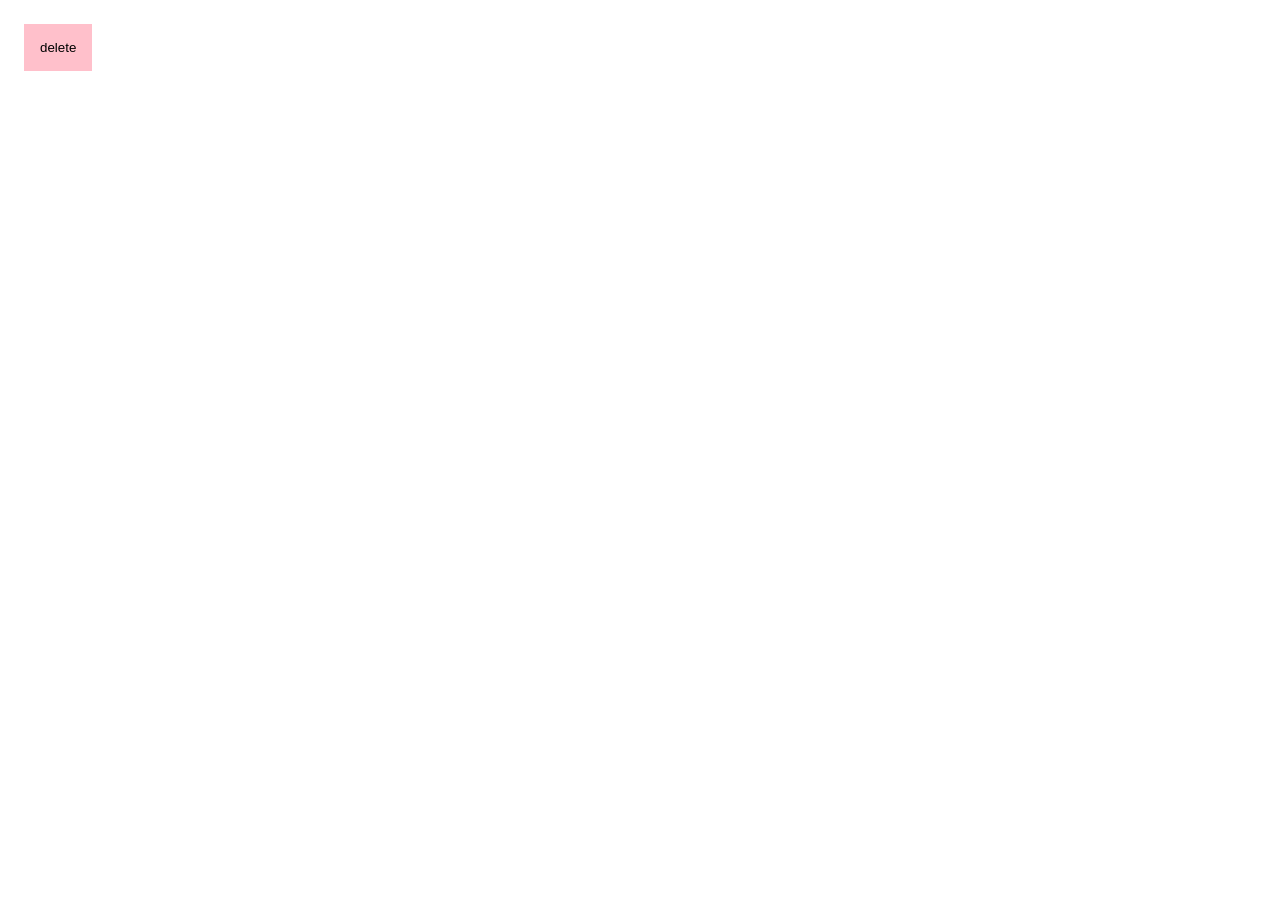
==== DOM/index.html @ d3e554fc "two more questions" ====
<!DOCTYPE html>
<html lang="en">
<head>
    <meta charset="UTF-8">
    <meta name="viewport" content="width=device-width, initial-scale=1.0">
    <title>Document</title>
    <link rel="stylesheet" href="style.css">
</head>
<body>
    <main>
<div></div>
    </main>
    <script src="script.js"></script>
</body>
</html>
---- DOM/style.css ----
main{
     display: flex;
    align-items: center;
    justify-content: space-evenly;
    place-content: center;
    flex-direction: column;
}
#box{
    width: 500px;
    height: 500px;
    background-color: gold;
    font-size: 3rem;
       display: flex;
       color: white;
    align-items: center;
    justify-content: center;
    font-family:Georgia, 'Times New Roman', Times, serif;
    text-transform: uppercase;
}
button{
    background-color: pink;
    color: black;
    border: none;
    padding: 1rem;
    margin: 1rem;
}
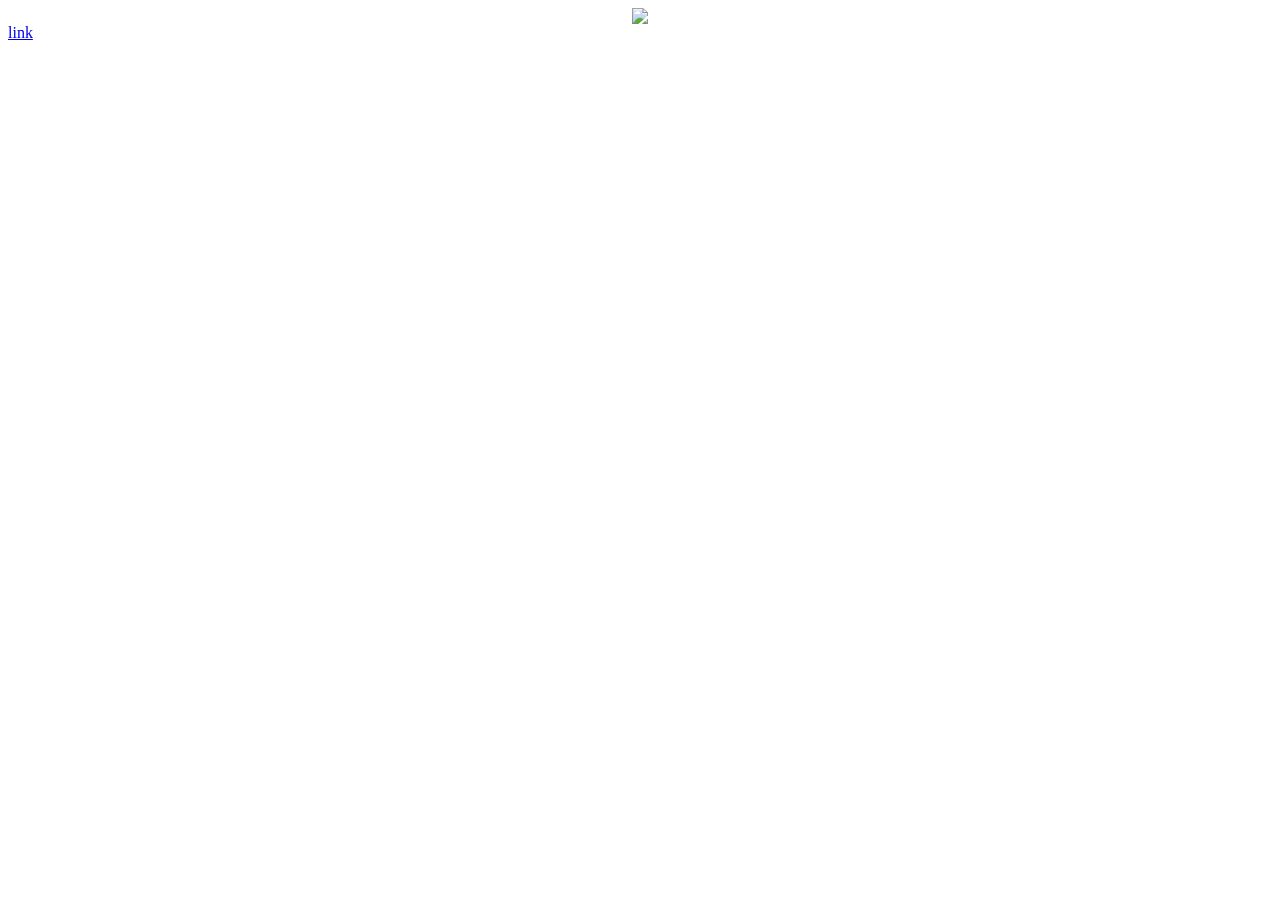
==== commit 34d9390f: "two more mixed questions" ====
--- a/DOM/index.html
+++ b/DOM/index.html
@@ -9,6 +9,7 @@
 <body>
     <main>
 <div></div>
+<img src="https://i.pinimg.com/736x/25/87/1c/25871c912cfdbf6e4929e42fc78133a7.jpg" alt="brokenimage">
     </main>
     <script src="script.js"></script>
 </body>
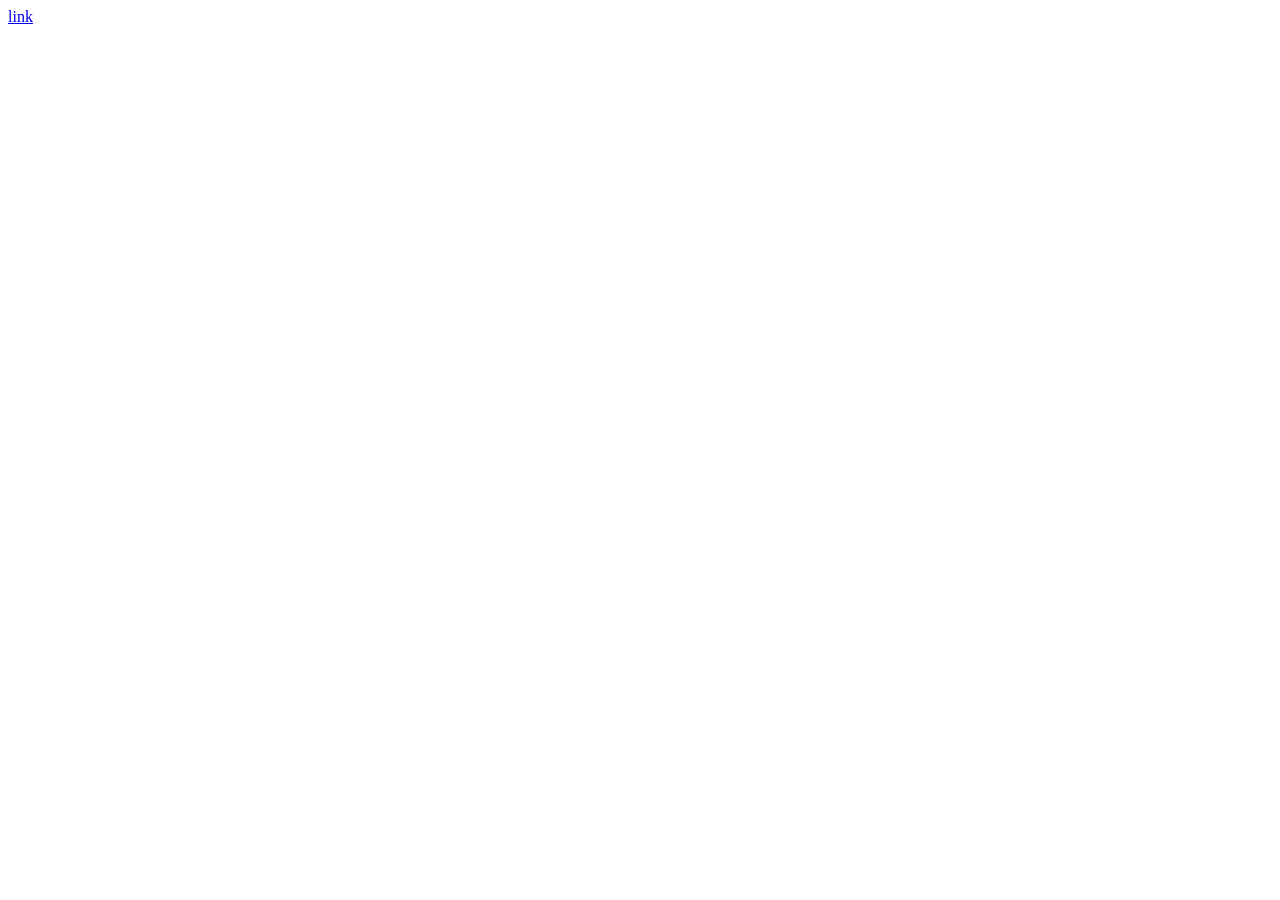
==== commit 354a1594: "three more questions" ====
--- a/DOM/index.html
+++ b/DOM/index.html
@@ -8,8 +8,7 @@
 </head>
 <body>
     <main>
-<div></div>
-<img src="https://i.pinimg.com/736x/25/87/1c/25871c912cfdbf6e4929e42fc78133a7.jpg" alt="brokenimage">
+<div class="box"></div>
     </main>
     <script src="script.js"></script>
 </body>
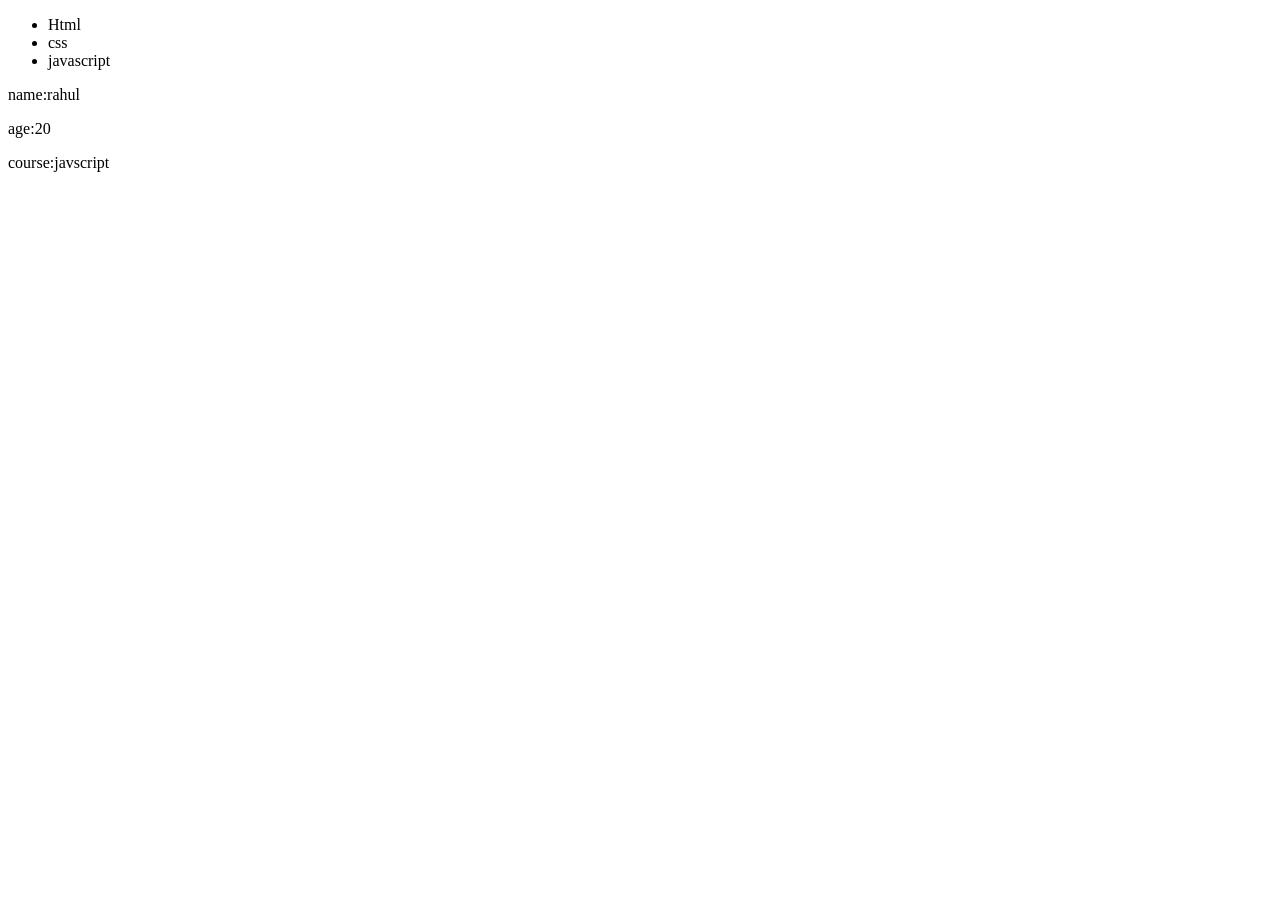
==== commit 3fe0dda6: "two more questions" ====
--- a/DOM/index.html
+++ b/DOM/index.html
@@ -7,9 +7,9 @@
     <link rel="stylesheet" href="style.css">
 </head>
 <body>
-    <main>
-<div class="box"></div>
-    </main>
+    <ul>
+    </ul>
+    <div></div>
     <script src="script.js"></script>
 </body>
 </html>
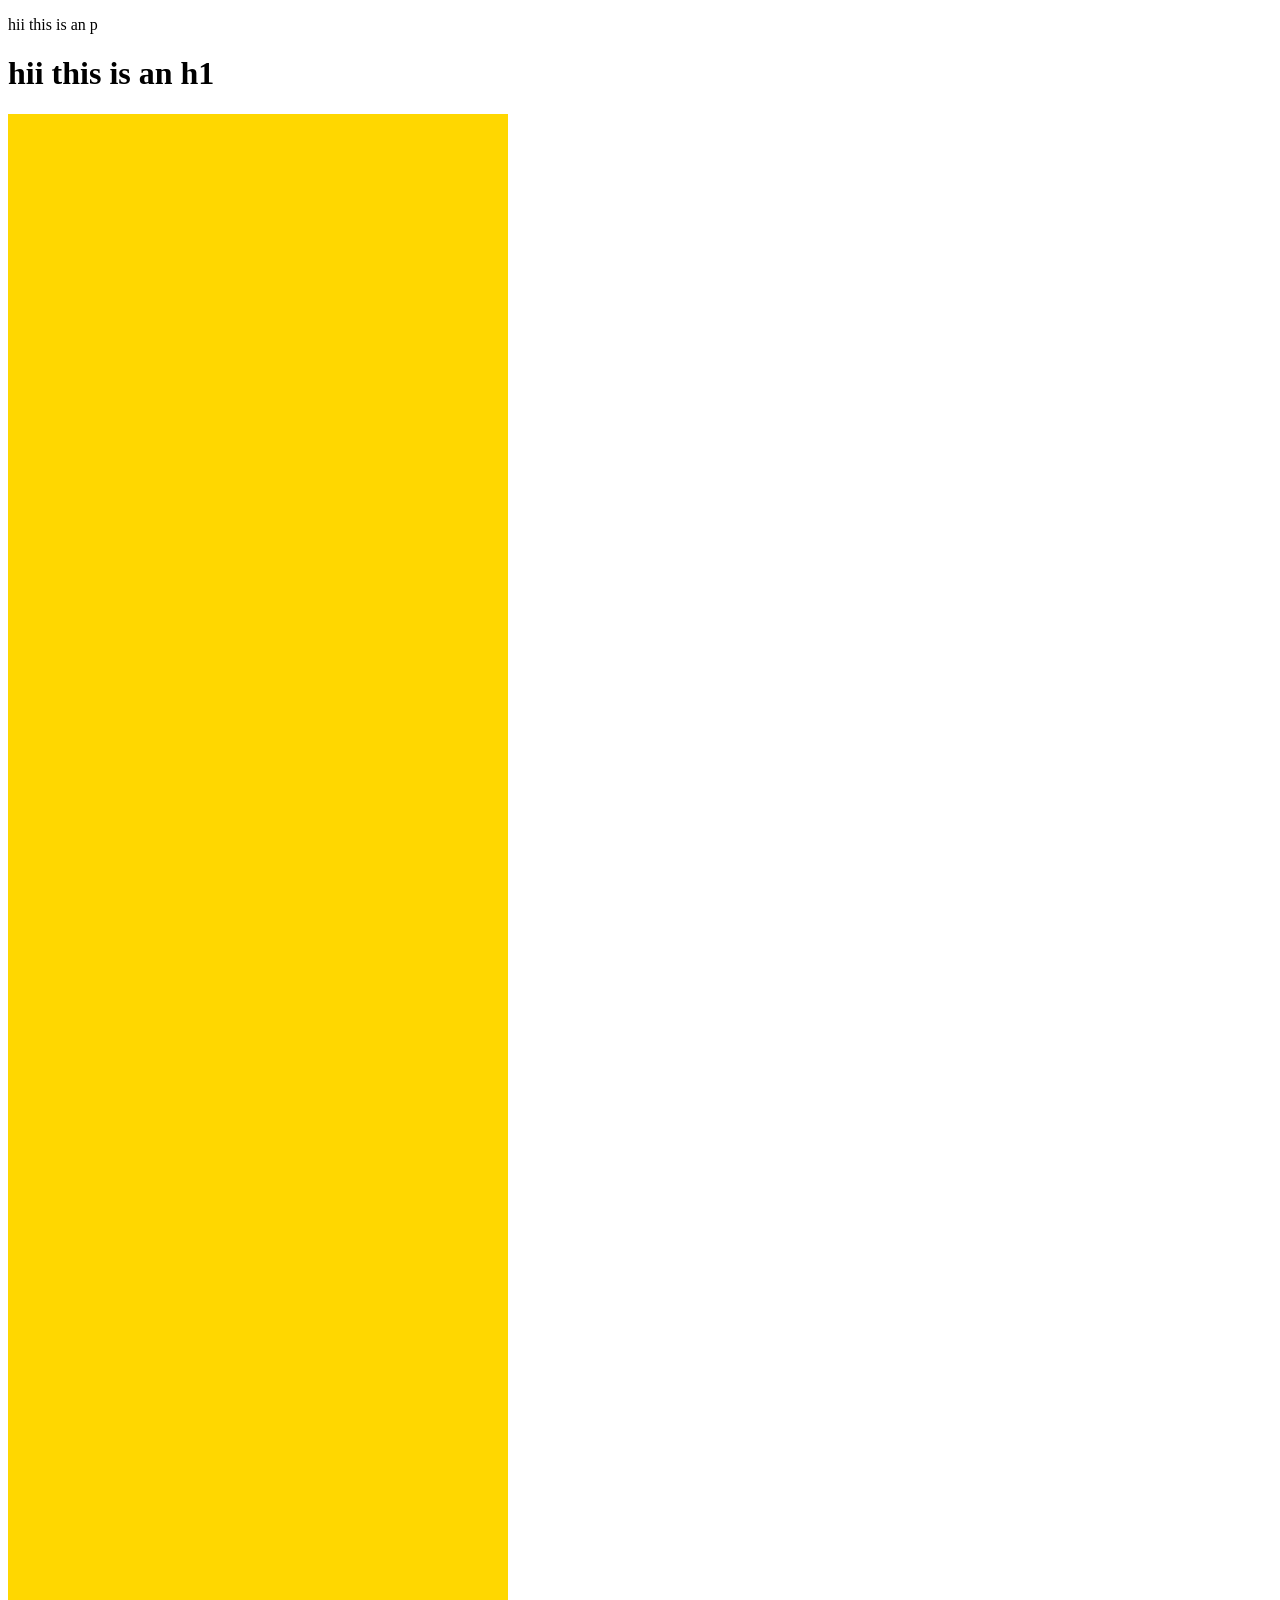
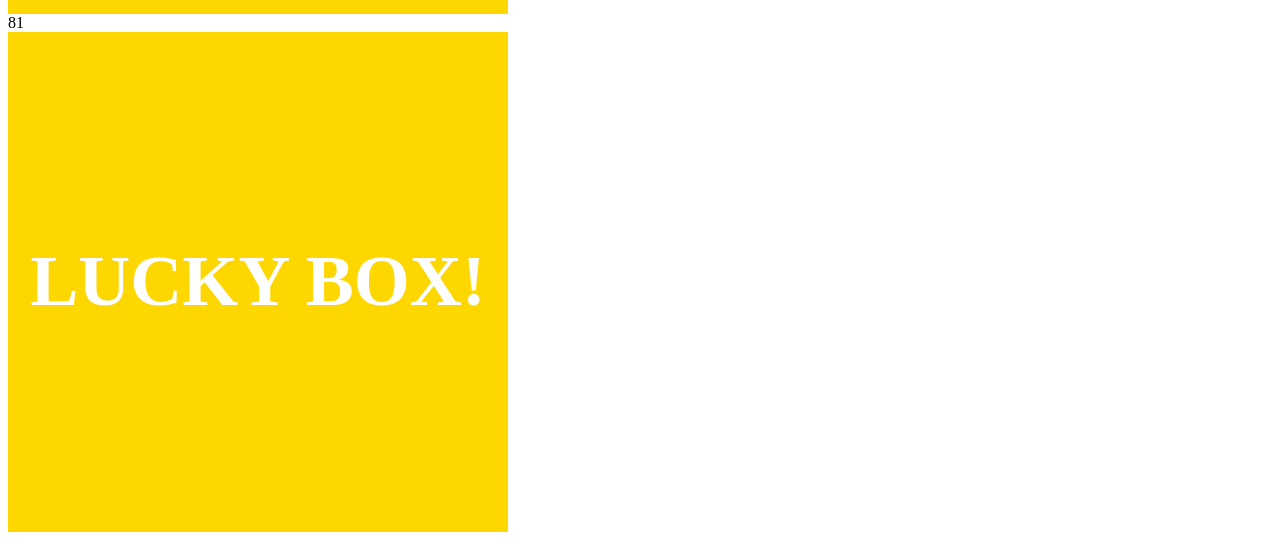
==== commit c715ed48: "mixed question✅" ====
--- a/DOM/index.html
+++ b/DOM/index.html
@@ -7,9 +7,11 @@
     <link rel="stylesheet" href="style.css">
 </head>
 <body>
-    <ul>
-    </ul>
-    <div></div>
+    <div id="container"></div>
+    <div id="box"></div>
+    <div id="box"></div>
+    <div id="box"></div>
+    <div id="box"></div>
     <script src="script.js"></script>
 </body>
 </html>
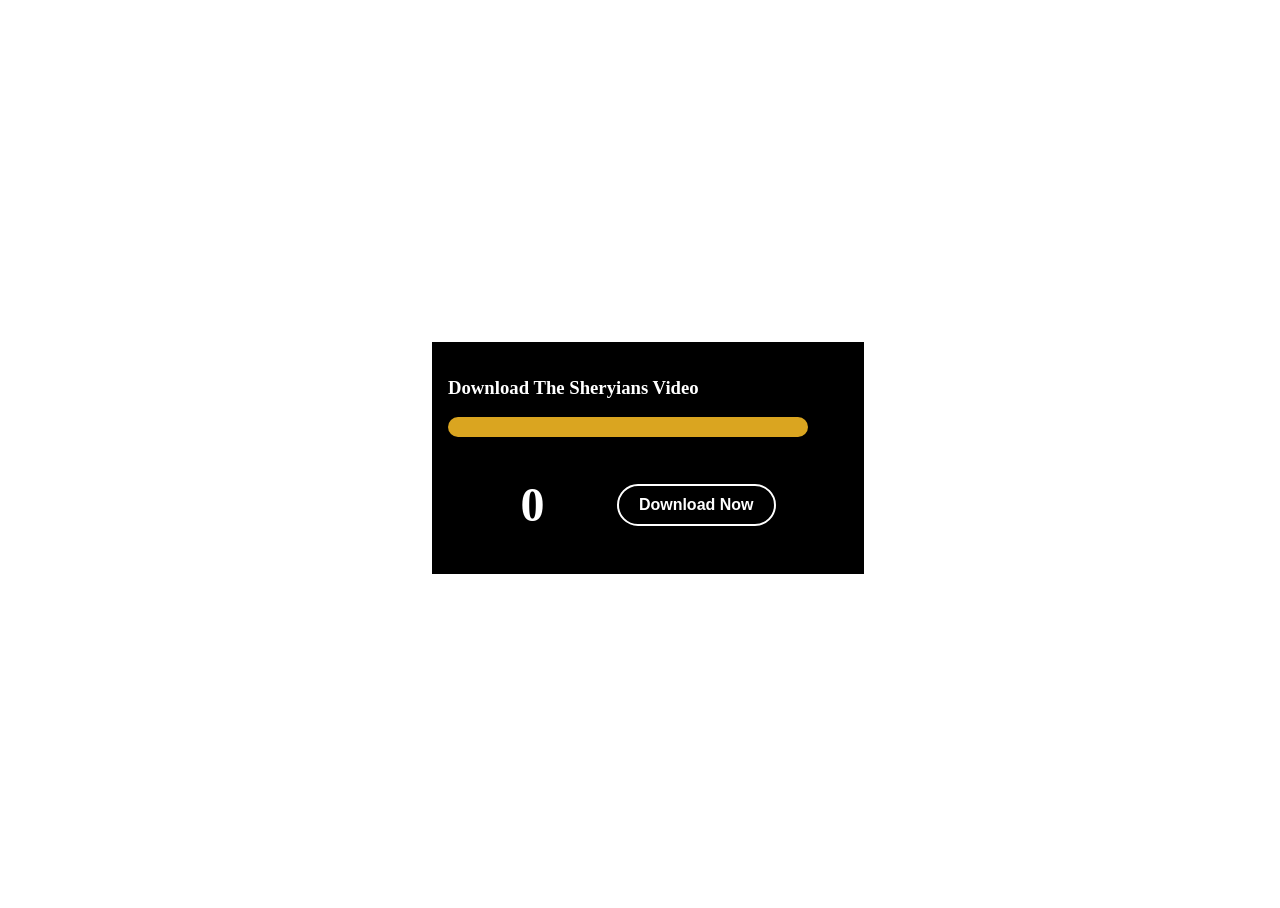
==== commit 9897af1b: "checkout" ====
--- a/DOM/index.html
+++ b/DOM/index.html
@@ -7,11 +7,19 @@
     <link rel="stylesheet" href="style.css">
 </head>
 <body>
-    <div id="container"></div>
-    <div id="box"></div>
-    <div id="box"></div>
-    <div id="box"></div>
-    <div id="box"></div>
+    <main>
+    <div class="box">
+        <h3>Download The Sheryians Video</h3>
+        <div class="outer">
+            <div class="inner"></div>
+        </div>
+          <div class="bottom">  
+        <h2>0</h2>
+        <button>Download Now</button>
+        
+    </div>
+    </div>
+    </main>
     <script src="script.js"></script>
 </body>
 </html>
--- a/DOM/style.css
+++ b/DOM/style.css
@@ -1,26 +1,51 @@
+html,body{
+    width: 100%;
+    height: 100%;
+}
 main{
-     display: flex;
+    display: flex;
+    width: 100%;
+    height: 100%;
+    justify-content: center;
+    align-items: center;
+}
+.box{
+    background-color: black;
+    width: 400px;
+    height: 200px;
+    color: white;
+    padding: 1rem;
+}
+.outer{
+    width: 90%;
+    height: 10%;
+    background-color: goldenrod;
+    justify-self: center;
+    border-radius: 50px;
+}
+.inner{
+    width: 0%;
+    height: 100%;
+    background-color: green;
+    border-radius: 50px;
+}
+.bottom{
+    display: flex;
     align-items: center;
     justify-content: space-evenly;
-    place-content: center;
-    flex-direction: column;
-}
-#box{
-    width: 500px;
-    height: 500px;
-    background-color: gold;
-    font-size: 3rem;
-       display: flex;
-       color: white;
-    align-items: center;
-    justify-content: center;
-    font-family:Georgia, 'Times New Roman', Times, serif;
-    text-transform: uppercase;
 }
 button{
-    background-color: pink;
-    color: black;
-    border: none;
-    padding: 1rem;
-    margin: 1rem;
+    padding: 10px 20px;
+    border: 2px solid white;
+    background-color: transparent;
+    color: white;
+    border-radius: 30px;
+    font-weight: 700;
+    font-size: 1rem;
+}
+button:active{
+    scale:0.90;
+}
+.bottom h2{
+    font-size: 3rem;
 }
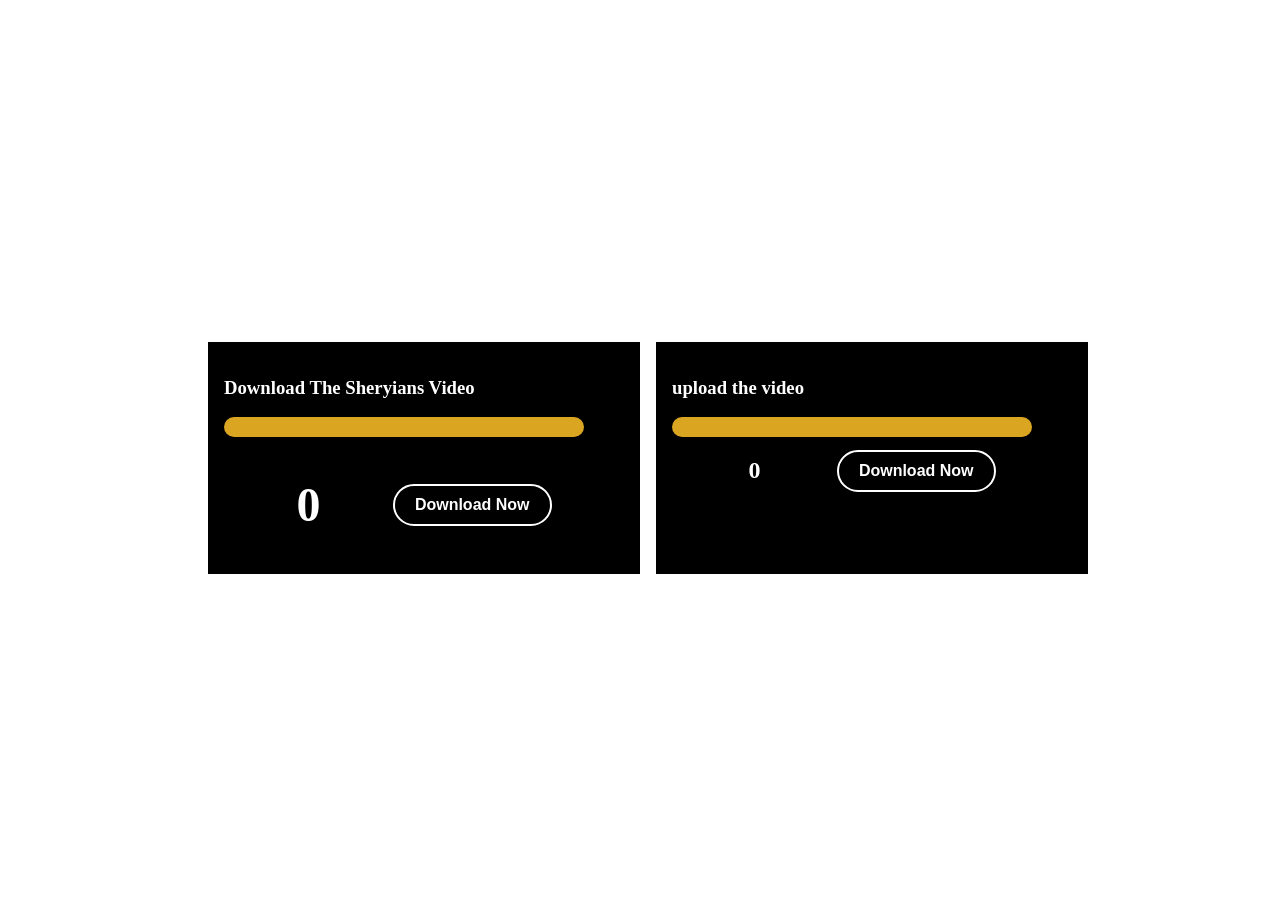
==== commit e88c6dc0: "timeout" ====
--- a/DOM/index.html
+++ b/DOM/index.html
@@ -19,6 +19,17 @@
         
     </div>
     </div>
+        <div class="box2">
+        <h3>upload the video</h3>
+        <div class="outer2">
+            <div class="inner2"></div>
+        </div>
+          <div class="bottom2">  
+        <h2 id="newh2">0</h2>
+        <button class="btn2">Download Now</button>
+        
+    </div>
+    </div>
     </main>
     <script src="script.js"></script>
 </body>
--- a/DOM/style.css
+++ b/DOM/style.css
@@ -7,6 +7,7 @@
     width: 100%;
     height: 100%;
     justify-content: center;
+    gap: 1rem;
     align-items: center;
 }
 .box{
@@ -48,4 +49,44 @@
 }
 .bottom h2{
     font-size: 3rem;
+}
+.box2{
+    background-color: black;
+    width: 400px;
+    height: 200px;
+    color: white;
+    padding: 1rem;
+}
+.outer2{
+    width: 90%;
+    height: 10%;
+    background-color: goldenrod;
+    justify-self: center;
+    border-radius: 50px;
+}
+.inner2{
+    width: 0%;
+    height: 100%;
+    background-color: green;
+    border-radius: 50px;
+}
+.bottom2{
+    display: flex;
+    align-items: center;
+    justify-content: space-evenly;
+}
+.btn2{
+    padding: 10px 20px;
+    border: 2px solid white;
+    background-color: transparent;
+    color: white;
+    border-radius: 30px;
+    font-weight: 700;
+    font-size: 1rem;
+}
+.btn2:active{
+    scale:0.90;
+}
+.bottom h2{
+    font-size: 3rem;
 }
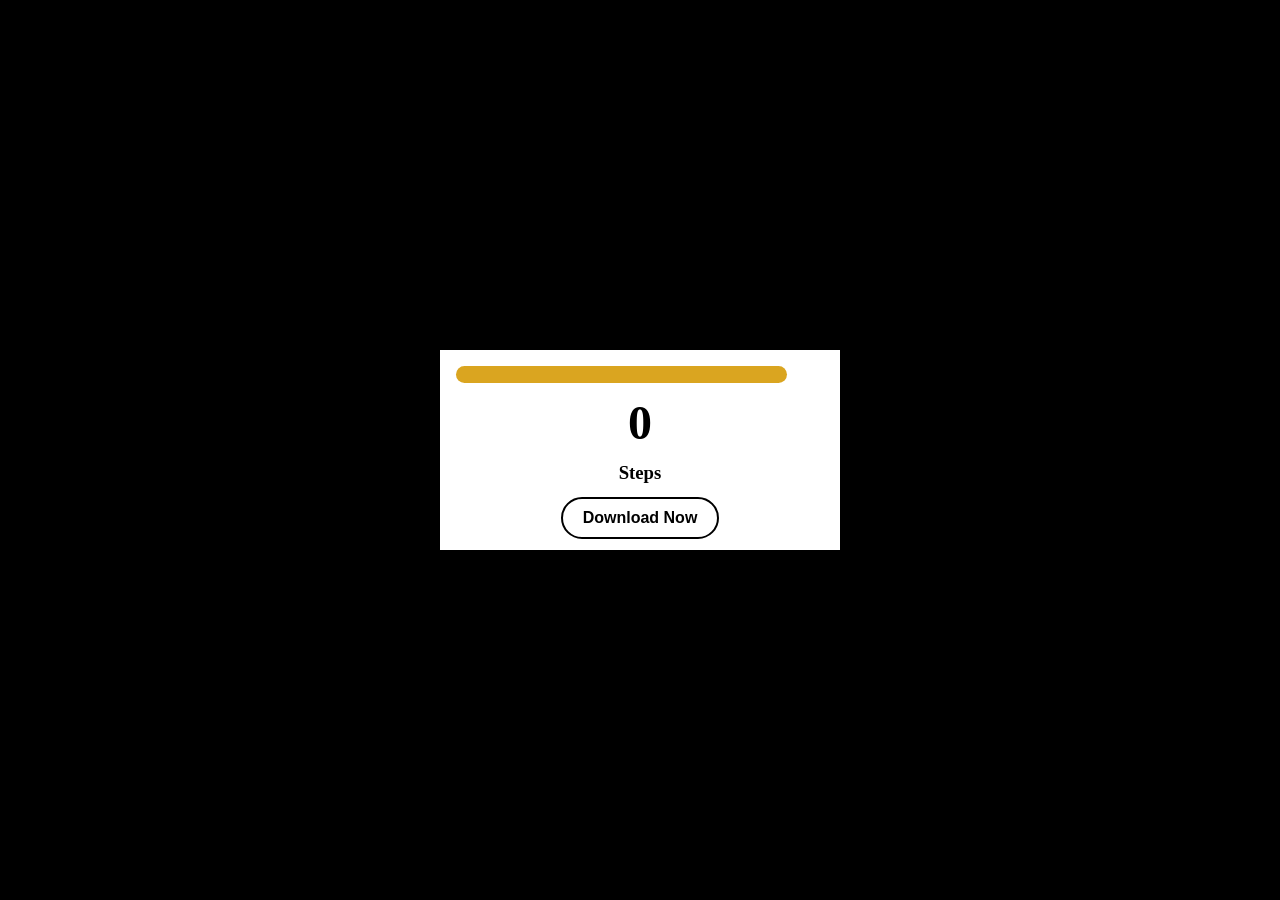
==== commit d35548c3: "project 2" ====
--- a/DOM/index.html
+++ b/DOM/index.html
@@ -9,24 +9,13 @@
 <body>
     <main>
     <div class="box">
-        <h3>Download The Sheryians Video</h3>
         <div class="outer">
             <div class="inner"></div>
         </div>
           <div class="bottom">  
         <h2>0</h2>
+        <h3>Steps</h3>
         <button>Download Now</button>
-        
-    </div>
-    </div>
-        <div class="box2">
-        <h3>upload the video</h3>
-        <div class="outer2">
-            <div class="inner2"></div>
-        </div>
-          <div class="bottom2">  
-        <h2 id="newh2">0</h2>
-        <button class="btn2">Download Now</button>
         
     </div>
     </div>
--- a/DOM/style.css
+++ b/DOM/style.css
@@ -1,3 +1,8 @@
+*{
+    padding: 0;
+    margin: 0;
+    box-sizing: border-box;
+}
 html,body{
     width: 100%;
     height: 100%;
@@ -9,12 +14,13 @@
     justify-content: center;
     gap: 1rem;
     align-items: center;
+    background-color: black;
 }
 .box{
-    background-color: black;
+    background-color: white;
     width: 400px;
     height: 200px;
-    color: white;
+    color: black;
     padding: 1rem;
 }
 .outer{
@@ -32,14 +38,16 @@
 }
 .bottom{
     display: flex;
+flex-direction: column;
     align-items: center;
     justify-content: space-evenly;
+    height: 100%;
 }
 button{
     padding: 10px 20px;
-    border: 2px solid white;
+    border: 2px solid black;
     background-color: transparent;
-    color: white;
+    color: black;
     border-radius: 30px;
     font-weight: 700;
     font-size: 1rem;
